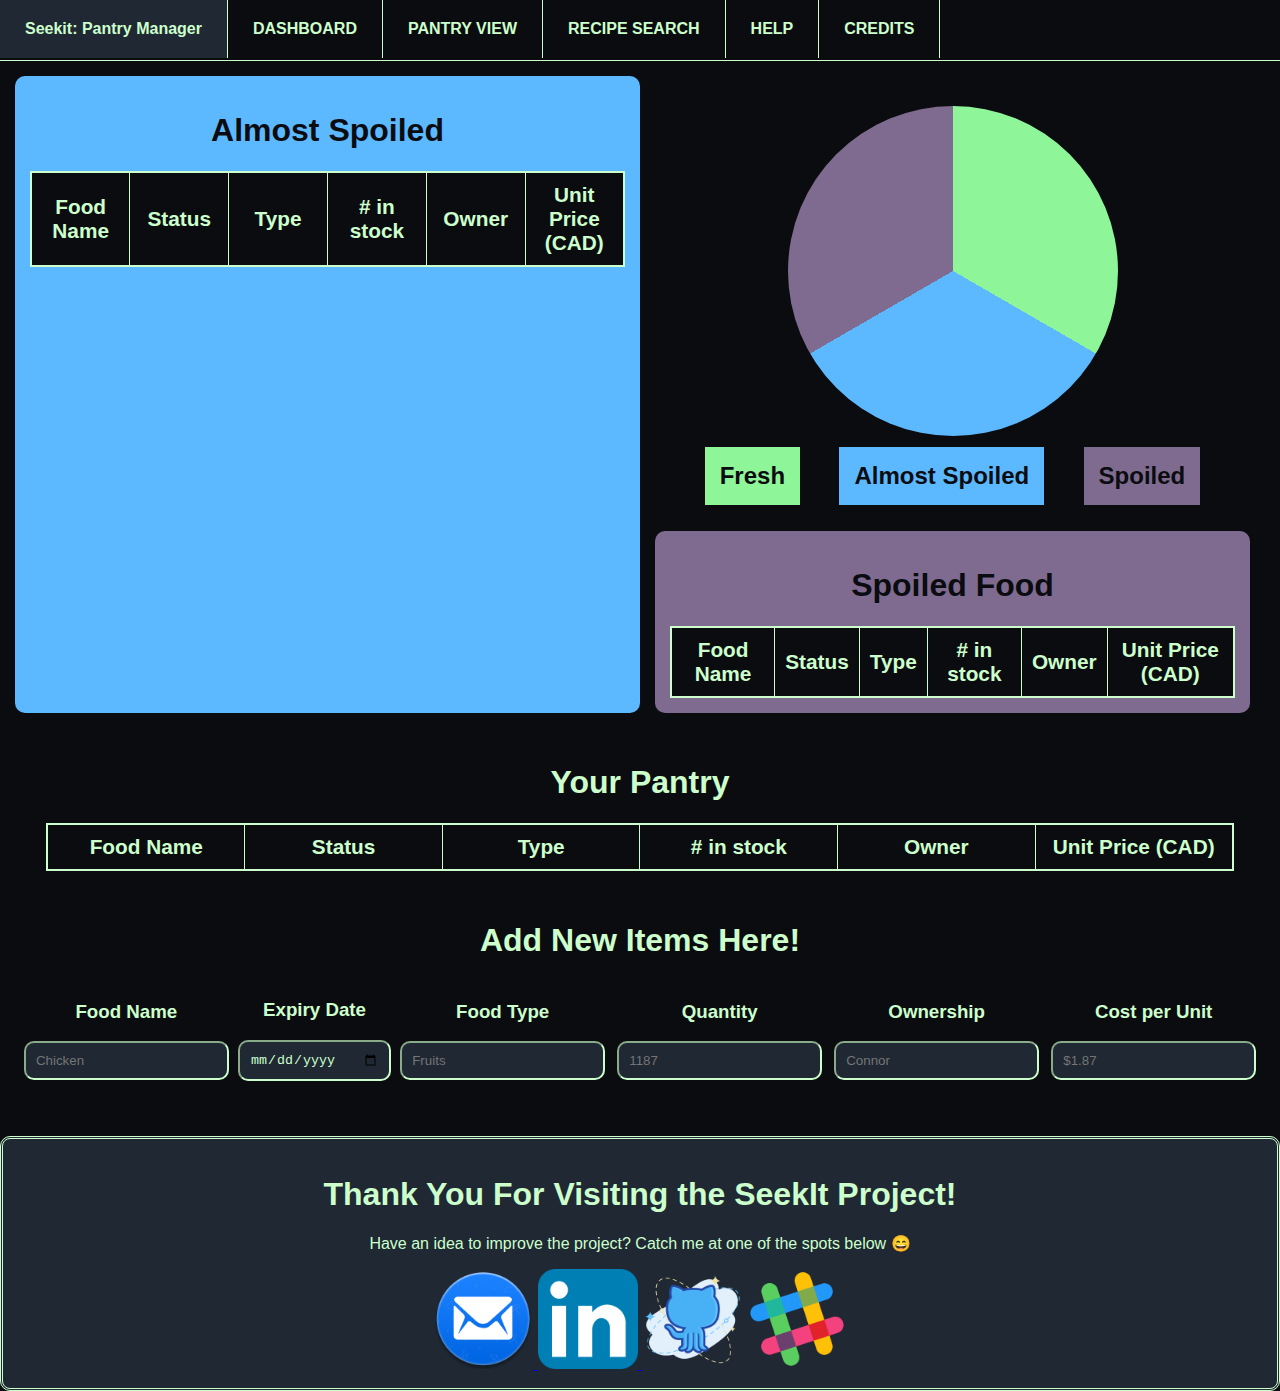
==== index.html @ d78305a6 "Created Credits page base" ====
<!DOCTYPE html>

<html>
<head>
        <title> Seekit </title>
        <link rel="stylesheet" type="text/css" href="style.css" />
        <meta charset="utf-8" />
        <script src="index.js" type="text/javascript"></script>
</head>

<body onload>

    <div id="navbar">

    <ul class="navul">
        <li> <a>Seekit: Pantry Manager</a> </li>
        <li> <a href="index.html"> DASHBOARD </a> </li>
        <li> <a href="pantry.html"> PANTRY VIEW </a> </li>
        <li> <a href="api.html"> RECIPE SEARCH </a> </li>
        <li> <a href="help.html"> HELP </a> </li>
        <li> <a href="Credits.html"> CREDITS </a> </li>
    </ul>

    </div>
  
    <div id="container" class="unbordereddiv">
        
        <div id="yellow" class="bordereddiv">
            <h1 class="heading"> Almost Spoiled </h1>

            <table id="almostexpiredfood" class="almostexpiredfood" width="100%">
                <tr>
                    <th> Food Name </th>
                    <th> Status </th>
                    <th> Type </th>
                    <th> # in stock </th>
                    <th> Owner </th>
                    <th> Unit Price (CAD) </th>
                </tr>

            </table>

        </div>

        <div id="right" class="bordereddiv">
            <div id="graphics" class="unbordereddiv">
                    <div id="pie" class="unbordereddiv">
                        
                    </div>

                    <div id="legend" class="unbordereddiv">
                        <div id="greenlegend" class="colourlegend">
                            <h2 class="freshlegendstring">Fresh</h2>
                        </div>
                        <div id="bluelegend" class="colourlegend">
                            <h2 class="aboutlegendstring"> Almost Spoiled </h2>
                        </div>
                        <div id="blacklegend" class="colourlegend">
                            <h2 class="spoillegendstring"> Spoiled</h2>
                        </div>
                    </div>
            </div>
            <div id="badness" class="unbordereddiv">
                <h1 class="heading"> Spoiled Food </h1>
                <table id="expiredfood" class="almostexpiredfood">
                    <tr>
                        <th> Food Name </th>
                        <th> Status </th>
                        <th> Type </th>
                        <th> # in stock </th>
                        <th> Owner </th>
                        <th> Unit Price (CAD) </th>
                    </tr>
                </table>

        </div>

    </div>

    </div>

    <div id="databasedash" class="unbordereddiv">
        <h1 class="heading"> Your Pantry </h1>
        <table id="database" width=95%> 
            <tr>
                <th> Food Name </th>
                <th> Status </th>
                <th> Type </th>
                <th> # in stock </th>
                <th> Owner </th>
                <th> Unit Price (CAD) </th>
            </tr>

        </table>

    </div>

    <div id="pantryform" class="unbordereddiv">
        <h1 class="heading"> Add New Items Here! </h1>
        <form id="submitform">
            <div class="pantryformheadings">
                <h3> Food Name </h3> 
            <input  id="fname" type="text" placeholder="Chicken" class="pantryform">
            </div>
            <div class="pantryformheadings">
                <h3> Expiry Date </h3> 
            <input  id="expdate" type="date" placeholder="2024-11-22" class="pantryform">
            </div>
            <div class="pantryformheadings">
                <h3> Food Type </h3> 
                <input  id="ftype" type="text" placeholder="Fruits" class="pantryform"  list="foodtypes">
                <datalist id="foodtypes">
                    <option value="Fruits"></option>
                    <option value="Vegetables"></option>
                    <option value="Starches"></option>
                    <option value="Meats or Seafood"></option>
                    <option value="Dairy"></option>
                </datalist>
            </div>
            <div class="pantryformheadings">
                <h3> Quantity </h3> 
            <input  id="numb" type="text" placeholder="1187"class="pantryform">
            </div>
            <div class="pantryformheadings">
                <h3> Ownership </h3> 
            <input  id="owns" type="text" placeholder="Connor"class="pantryform">
            </div>
            <div class="pantryformheadings">
                <h3> Cost per Unit </h3> 
            <input  id ="costpu" type="text" placeholder="$1.87"class="pantryform">
            </div>
</div>

    <div id="footer" class="bordereddiv">
        <h1> Thank You For Visiting the SeekIt Project!  </h1>
        <p> Have an idea to improve the project? Catch me at one of the spots below &#128516;</p>
        <a href="mailto:thomas.j.lee.2219@gmail.com"> <img src="Assets/images/email.png" wdith="100" height="100" alt="email_link"> </a>
        <a href="https://www.linkedin.com/in/thomas-lee-7099b0294/"> <img src="Assets/images/Linkdin.png" width="100" height="100" alt="linkedin_link"> </a>
        <a href="https://github.com/Mottlly/SeekitStart"> <img src="Assets/images/Github.png" width="100" height="100" alt="github_link"></a>
        <a href="https://getcodingcommunity.slack.com/team/U060312UJAX"> <img src="Assets/images/slack.png" width="100" height="100" alt="slack_link"></a>

    </div>

    <script src="index.js">


     </script>
    </body>




</html>
---- style.css ----
body {
font-family:'tahoma', sans-serif;
background-color: #0B0C10;
color:#CCFFCC;
margin:0px;

}

#badness {
background-color:#7E6B8F;
color:#0B0C10;
border-radius: 10px;
min-height: 0;
min-width: 0;
overflow:hidden;
overflow-y:scroll;
max-height: 25vh;

}

#yellow {
background-color:#5CB8FF;
border:none;
color:#0B0C10;
display:flex;
flex: 1;
flex-direction:column;
min-width:500px;

}

#pie {
background-color:#0B0C10;
width:300px;
height:300px;
border-radius:50%;
background: conic-gradient(#8FF599 0.00% 33.33333333333333%, #5CB8FF 33.33333333333333% 66.66666666666666%, #7E6B8F 66.66666666666666% 100% );;
align-self:center;

}

#graphics {
display:flex;
flex-direction:column;
}

#legend {
display:flex;
justify-content:space-around;
align-items: center;
}


#databasedash{
background-color:#0B0C10;
max-height:400px;
overflow-y:scroll;
}

#databasemain{
    background-color:#0B0C10;
    overflow-y:scroll;
    height:70vh;
}

#navbar {
margin:0;
padding:0;
min-height:60px;
border-bottom: solid 1px #CCFFCC;

}

#container {
display:flex;
flex-wrap:wrap;
}

#right {
display:flex;
flex:1;
flex-direction: column;
align-self:center;
width:auto;
border:none;
padding-bottom:0;
}

#footer {
    bottom:0;
    text-align:center;
    background-color:#1F2833;
    padding: 15px;
}

#footerapi {
    bottom:0;
    text-align:center;
    align-self: center;
    background-color:#1F2833;
    padding: 15px;
    width: -webkit-fill-available;
}

#expander {
font-size:1.5em;
height:70vh;
padding:30px;
border-radius: 10px;
border-style: double;
border-color:#CCFFCC;
display:flex;
flex-direction:column;
gap:3em;
overflow-y:scroll;
}

#submitform {
    display: flex;
    padding-bottom: 40px;
    gap: 1em;
    align-items: center;
    justify-content: center;
}

#pantryformbut {
    display:flex;
    justify-content:center;
    gap:2em;
}

#greenbox {
background-color:#8FF599;
width:30px;
}

#bluebox {
background-color:#5CB8FF;
width:30px;
}

#blackbox {
background-color:#7E6B8F;
width:30px;
}

.recipetitle {
text-align: center;
}

#edamam-badge {
    display: flex;
    justify-content: center;
}

#recipetitle2 {
    display: flex;
    text-align: center;
    flex-direction: column;
    justify-content: center;
    }

#recipesearcher {
    display: flex;
    min-height: 5vh;
    flex-direction: column;
    align-items: center;
}

#apidisplay {
    display: flex;
    flex-direction: column;
    justify-content: space-between;
    align-items: center;
}

#recipes {
    display: flex;
    justify-self: center;
    background-color: #0B0C10;
    overflow-y: scroll;
    max-height:60vh;
    width: 90%;
    flex-direction: column;
    justify-content: flex-start;
    padding: 3vw;
    margin: 20px;
}

#apisearch {
    margin-bottom:15px;
}

#apisearchbutton {
max-height:max-content;
}

table {
vertical-align: middle;
margin-left:auto;
margin-right:auto;
border: 2px #CCFFCC solid;
border-collapse:collapse;
font-size:1.3em;
background-color:#0B0C10;
max-height:100%;
table-layout:fixed;

}

.almostexpiredfood {
    vertical-align: middle;
    margin-left:auto;
    margin-right:auto;
    border-collapse:collapse;
    font-size:1.3em;
    color:#CCFFCC;
    background-color:#5CB8FF;
    max-height:100%;
    table-layout:fixed;
    
    }

.almostexpiredfood td {
    background-color: #5CB8FF;
}


td {
border: 1px solid #CCFFCC;
padding: 10px;
text-align: center;
overflow:hidden;
text-overflow:ellipsis;
white-space:nowrap;
}

th {
border: 1px solid #CCFFCC;
padding: 10px;
text-align: center;
background-color:#0B0C10;
overflow:hidden;
text-overflow:ellipsis;

}

tr:nth-child(even) td {
    background-color: #1F2833;
}

tr:nth-child(odd) td {
    background-color:#0B0C10;
}

li {
float:left;
border-right:solid 1px #CCFFCC;

}

li a {
display:block;
color:#CCFFCC;
text-align:center;
padding: 20px 25px;
text-decoration:solid;
font-weight:bold;

}

li a:hover {
    background-color:#1F2833;
}

.heading {
text-align:center;
margin-left:auto;
margin-right:auto;
font-weight:bold;

}

.navul {
    position:fixed;
    top:0;
    width:100%;
    background-color:#0B0C10;
    list-style-type: none;
    margin: 0px;
    padding: 0px;
    overflow:hidden;
}

.bordereddiv {
border-radius: 10px;
border-style: double;
border-color:#CCFFCC;
padding:15px;
}

    .bordereddiv::-webkit-scrollbar {
        width: 10px;
        height: 10px;
    }

    .borderddiv::-webkit-scrollbar-thumb {
    background-color:#CCFFCC;
    border-radius: 5px;
    }

    .bordereddiv::-webkit-scrollbar-track {
    background-color:#1F2833;
    border:1px solid #45A29E;
    }

    .bordereddiv::-webkit-scrollbar-button {
    background-color:#45A29E;
    border-radius:5px;
    }

.unbordereddiv {
padding:15px; 
}
.unbordereddiv::-webkit-scrollbar {
    width: 10px;
    height: 10px;
}

.unborderddiv::-webkit-scrollbar-thumb {
background-color:#CCFFCC;
border-radius: 5px;
}

.unbordereddiv::-webkit-scrollbar-track {
background-color:#1F2833;
border:1px solid #45A29E;
}

.unbordereddiv::-webkit-scrollbar-button {
background-color:#45A29E;
border-radius:5px;
}

.database_form {
    padding:0;
}

.colourlegend {
    display:flex;
    flex-wrap: nowrap;
    flex-direction: row;
    align-items: center;
    height:30px;
    padding:10px; 
}

.freshlegendstring {
    padding:15px;
    color: #0B0C10;
    background-color:#8FF599;
}

.aboutlegendstring {
    padding:15px;
    background-color:#5CB8FF;
    color: #0B0C10;
}

.spoillegendstring {
    padding:15px;
    background-color:#7E6B8F;
    color:#0B0C10;
}

input[type="text"] {
    width: 90%;
    height: 99%;
    background-color:#1F2833;
    color:#CCFFCC;

}

input[type="apitext"] {
    width: 90%;
    height: 99%;
    background-color:#1F2833;
    color:#CCFFCC;
    font-size: x-large;

}

input[type="date"] {
    width: 90%;
    height: 99%;
    background-color:#1F2833;
    color:#CCFFCC;
}


details {
    user-select: none;
    margin-left:50px;
}

details>summary span.icon {
    width: 24px;
    height: 24px;
    transition: all 1s;
    margin-left:auto;
}

details[open] summary span.icon [
    transform: rotate(180deg);
]

summary {
    display: flex;
    cursor: pointer;
  }
  
  summary::-webkit-details-marker {
    display: none;
    margin-left: 100px;
  }

.help_list {
display:flex;
flex-direction:column;
}

.pantryform {
width:30px;
height:auto;
padding:10px;
border-color:#CCFFCC;
color:#CCFFCC;
border-radius:10px;

}

.apiform {
width:30px;
height:auto;
padding:10px;
border-color:#CCFFCC;
color:#CCFFCC;
border-radius:10px;

}

.button {
    background-color:#1F2833;
    color:#CCFFCC;
    border-style:double;
    font-size:1.5em;
    border-radius:10px;
    border-color:#CCFFCC;
}

.deletebutton {
    background-color:#1F2833;
    color:red;
    border-style:double;
    font-size:0.75em;
    border-radius:10px;
    border-color:red;  
}

.wideimage {
    max-width: 100%;
    height:5%;
}

.recipediv {
    display: flex;
    margin-bottom: 20px;
    min-width: 80%;
    align-items: flex-start;
    justify-content: center;
    padding-right: 2.5%;
}

.ingredientdiv {
    display: flex;
    margin-bottom: 20px;
    flex-wrap: nowrap;
    flex-direction:column;
    justify-content: space-around;
    align-items: flex-start;
    padding-left:10%;
    font-size: x-large;
}

.recipetitlediv {
    display: flex;
    margin-bottom: 20px;
    flex-wrap: nowrap;
    flex-direction: row;
    min-width: 85%;
    justify-content: space-around;
    align-items: flex-start;
    font-size:xx-large;
    text-decoration: underline;
}

.recipeleft {
    display: flex;
    margin-bottom: 20px;
    flex-direction: column;
    align-items: center;
}

.recipecontainer {
    display: flex;
    flex-direction: column;
    margin-bottom: 20px;
    align-items: center;
}

.recipelist {
    display: flex;
    flex-direction:column;
    align-items: flex-start;
    margin-bottom: 20px;
    font-size: x-large;
}

.pantryformheadings {
    display: flex;
    flex-direction: column;
    flex-wrap: nowrap;
    justify-content: space-around;
    align-items: center;
}
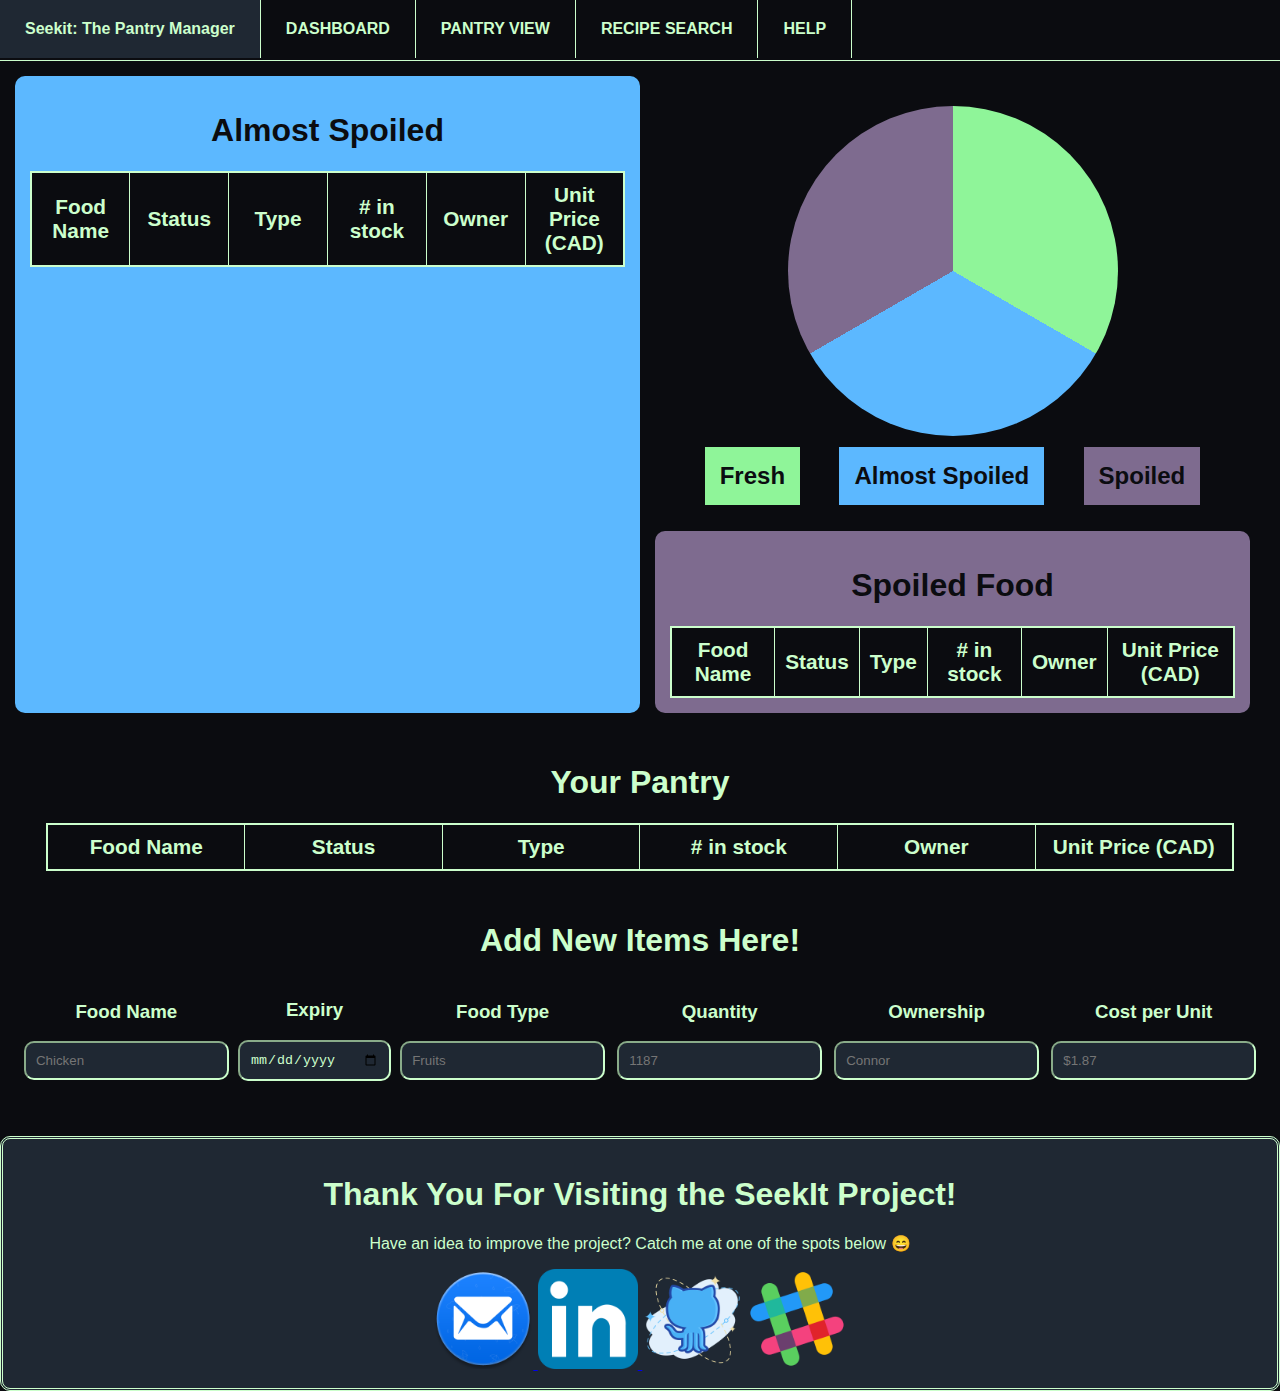
==== commit 4b64855d: "test" ====
--- a/index.html
+++ b/index.html
@@ -13,12 +13,11 @@
     <div id="navbar">
 
     <ul class="navul">
-        <li> <a>Seekit: Pantry Manager</a> </li>
+        <li> <a>Seekit: The Pantry Manager</a> </li>
         <li> <a href="index.html"> DASHBOARD </a> </li>
         <li> <a href="pantry.html"> PANTRY VIEW </a> </li>
         <li> <a href="api.html"> RECIPE SEARCH </a> </li>
         <li> <a href="help.html"> HELP </a> </li>
-        <li> <a href="Credits.html"> CREDITS </a> </li>
     </ul>
 
     </div>
@@ -103,7 +102,7 @@
             <input  id="fname" type="text" placeholder="Chicken" class="pantryform">
             </div>
             <div class="pantryformheadings">
-                <h3> Expiry Date </h3> 
+                <h3> Expiry </h3> 
             <input  id="expdate" type="date" placeholder="2024-11-22" class="pantryform">
             </div>
             <div class="pantryformheadings">
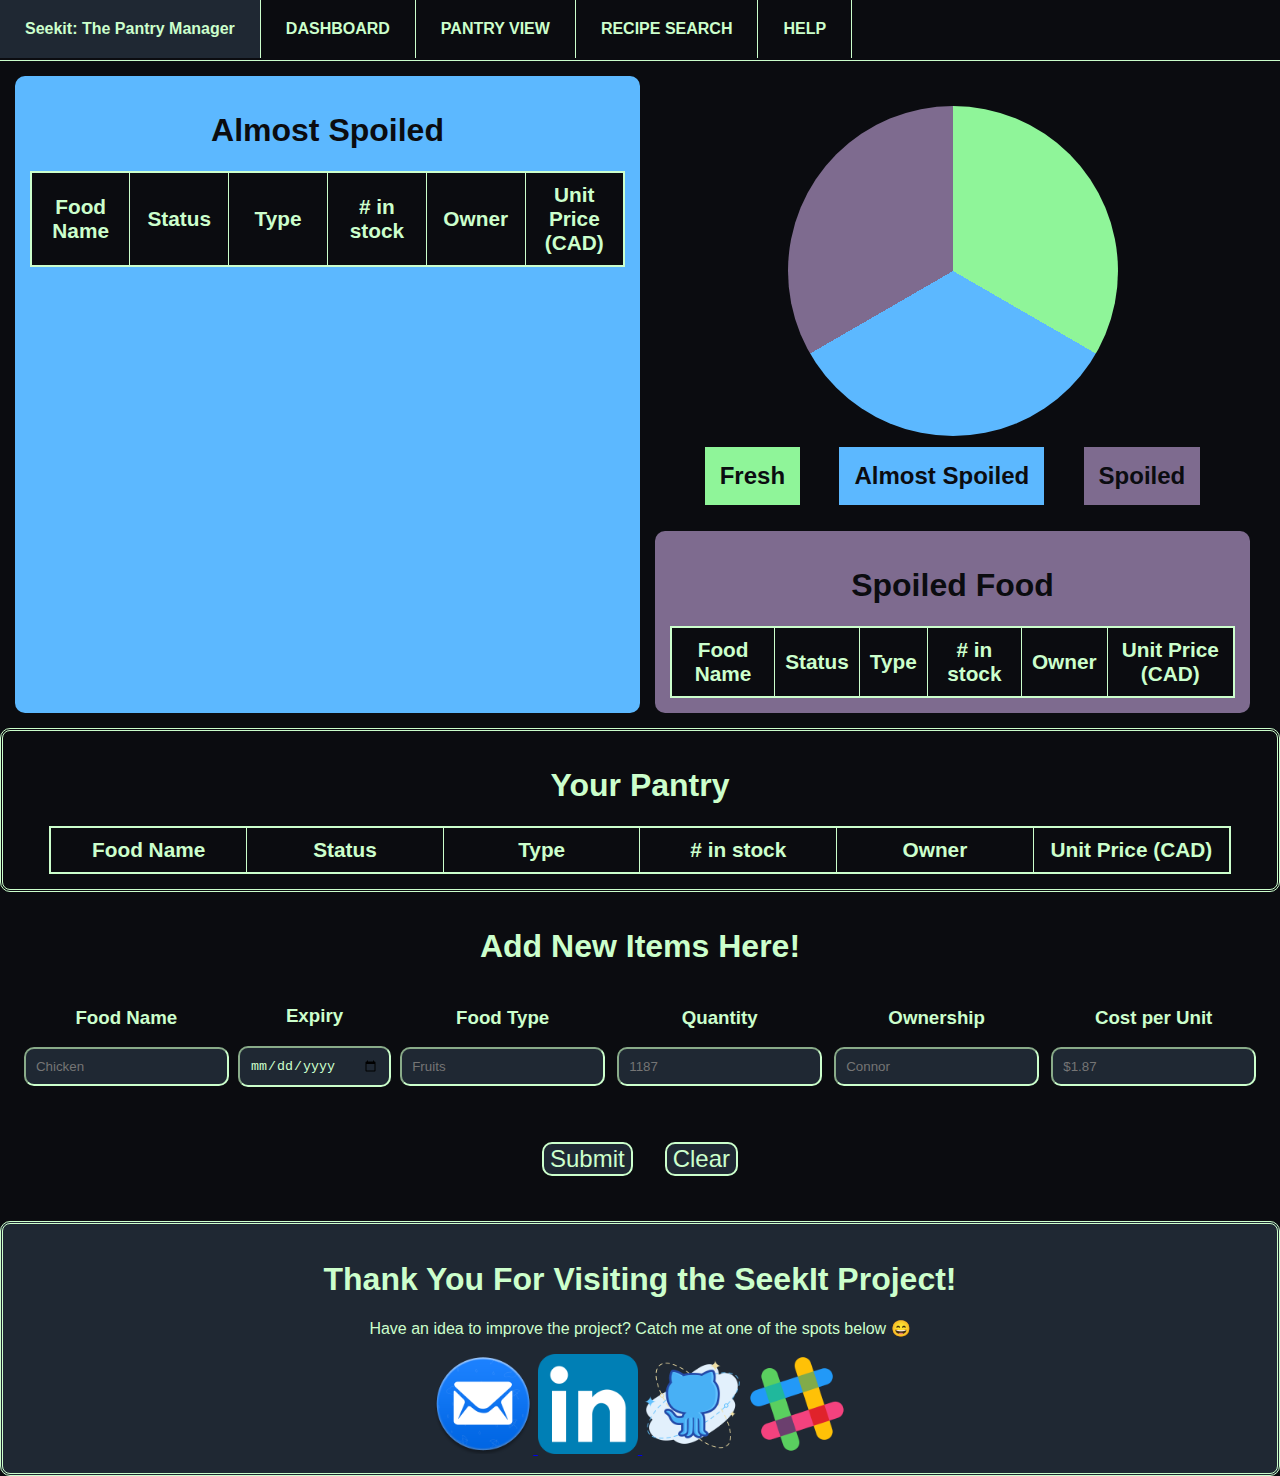
==== commit adb3b503: "last finishing touches" ====
--- a/index.html
+++ b/index.html
@@ -127,8 +127,12 @@
             <div class="pantryformheadings">
                 <h3> Cost per Unit </h3> 
             <input  id ="costpu" type="text" placeholder="$1.87"class="pantryform">
-            </div>
+            </div>          
 </div>
+<div id="dashformbut">
+    <button id="submititem" class="button" type="button" onclick="StoreFood()">Submit</button>
+    <button id="clearitem" class="button" type="button" onclick="ClearForm()">Clear</button>
+    </div>
 
     <div id="footer" class="bordereddiv">
         <h1> Thank You For Visiting the SeekIt Project!  </h1>
--- a/style.css
+++ b/style.css
@@ -55,6 +55,9 @@
 background-color:#0B0C10;
 max-height:400px;
 overflow-y:scroll;
+border-radius: 10px;
+border-style: double;
+border-color:#CCFFCC;
 }
 
 #databasemain{
@@ -129,6 +132,13 @@
     gap:2em;
 }
 
+#dashformbut {
+    display:flex;
+    justify-content:center;
+    gap:2em;
+    margin-bottom:45px;
+}
+
 #greenbox {
 background-color:#8FF599;
 width:30px;
@@ -144,7 +154,7 @@
 width:30px;
 }
 
-.recipetitle {
+#recipetitle {
 text-align: center;
 }
 
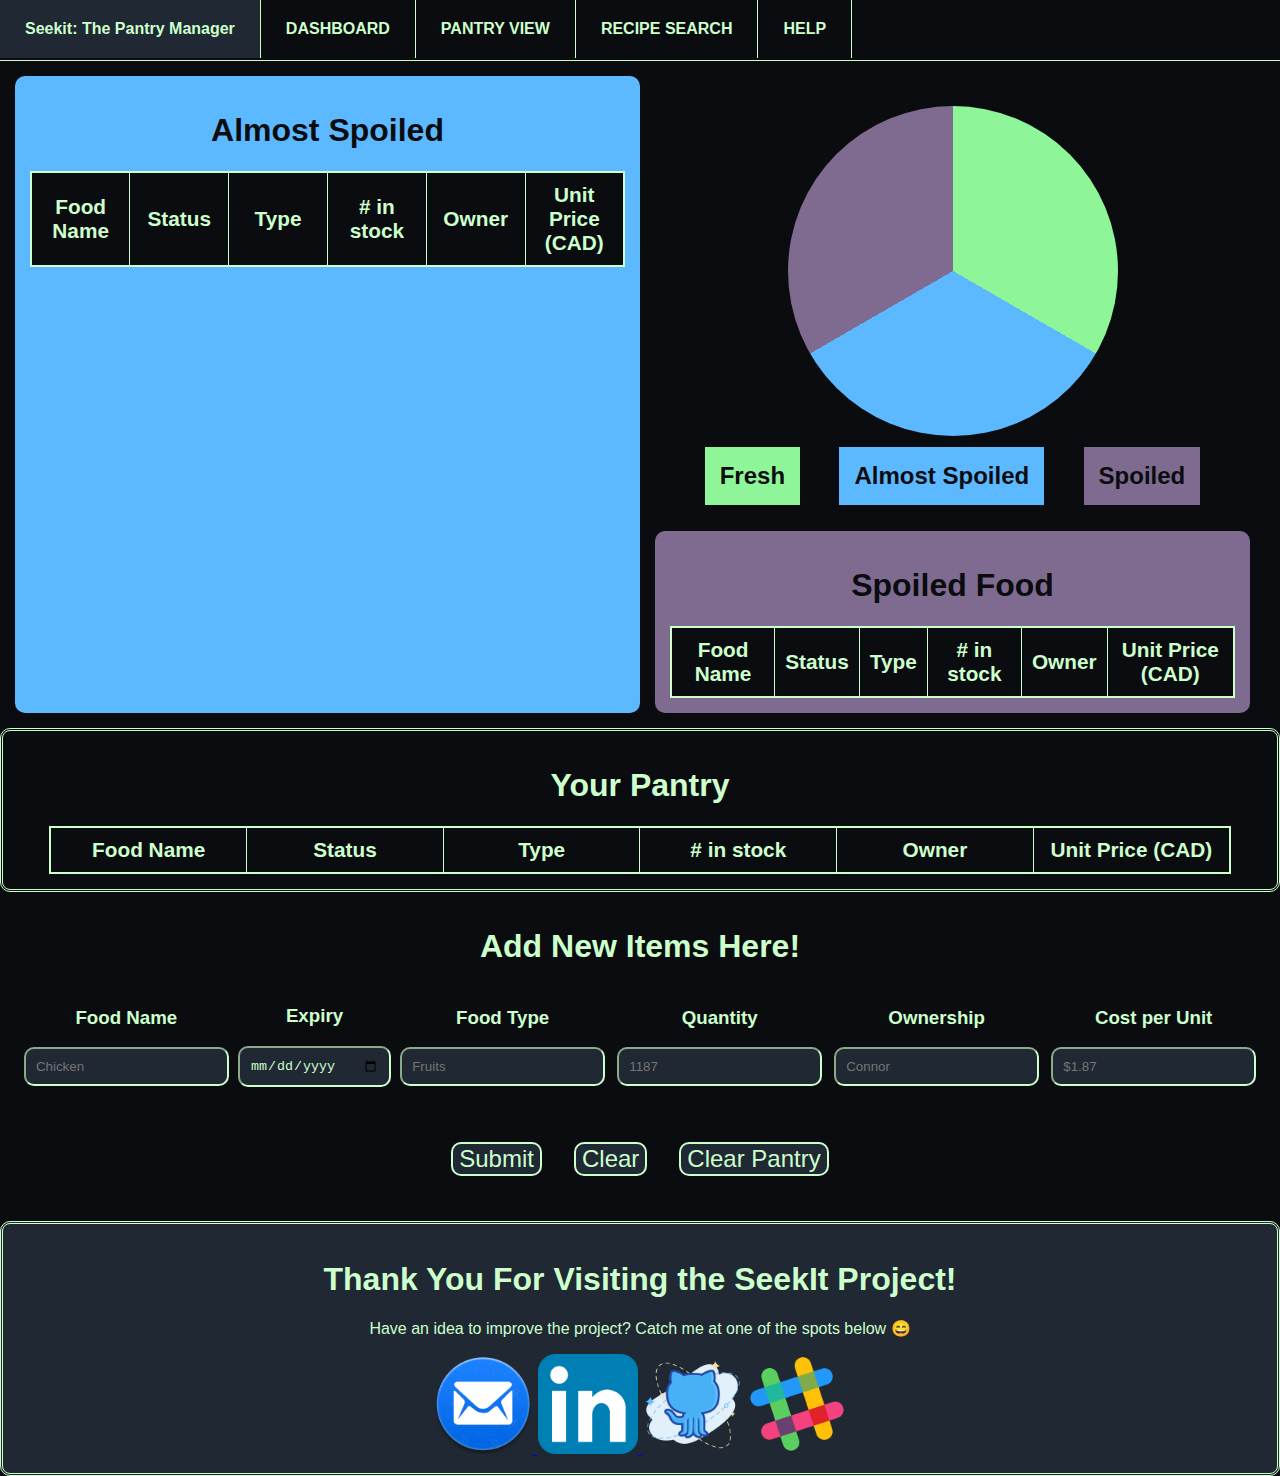
==== commit 17a1a5a9: "for some reason clear button was gone, re-added" ====
--- a/index.html
+++ b/index.html
@@ -132,6 +132,7 @@
 <div id="dashformbut">
     <button id="submititem" class="button" type="button" onclick="StoreFood()">Submit</button>
     <button id="clearitem" class="button" type="button" onclick="ClearForm()">Clear</button>
+    <button id="clearitem" class="button" type="button" onclick="ClearPantry()">Clear Pantry</button>
     </div>
 
     <div id="footer" class="bordereddiv">
--- a/style.css
+++ b/style.css
@@ -137,6 +137,14 @@
     justify-content:center;
     gap:2em;
     margin-bottom:45px;
+}
+
+#submititem {
+
+}
+
+#clearitem {
+    
 }
 
 #greenbox {
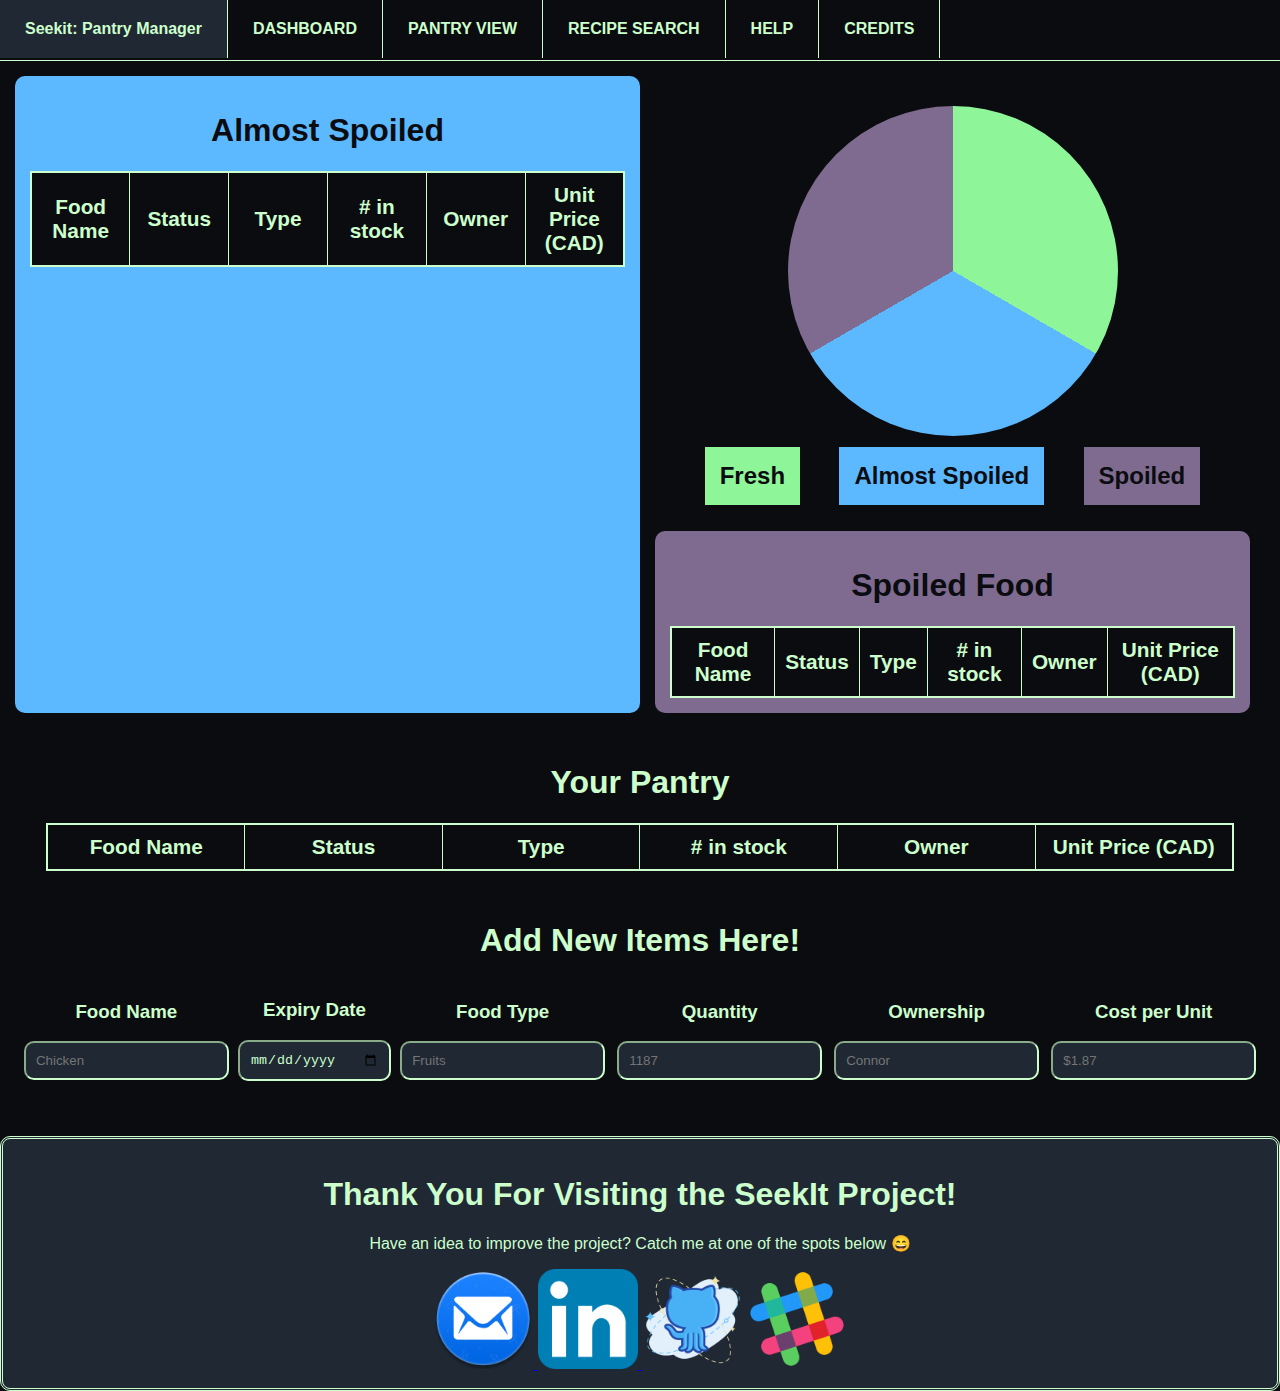
==== commit d4d3b1d8: "fixed wrapping and added jenna credits" ====
--- a/index.html
+++ b/index.html
@@ -13,11 +13,12 @@
     <div id="navbar">
 
     <ul class="navul">
-        <li> <a>Seekit: The Pantry Manager</a> </li>
+        <li> <a>Seekit: Pantry Manager</a> </li>
         <li> <a href="index.html"> DASHBOARD </a> </li>
         <li> <a href="pantry.html"> PANTRY VIEW </a> </li>
         <li> <a href="api.html"> RECIPE SEARCH </a> </li>
         <li> <a href="help.html"> HELP </a> </li>
+        <li> <a href="Credits.html"> CREDITS </a> </li>
     </ul>
 
     </div>
@@ -98,15 +99,15 @@
         <h1 class="heading"> Add New Items Here! </h1>
         <form id="submitform">
             <div class="pantryformheadings">
-                <h3> Food Name </h3> 
+                <h3 class="pantryformheadinglabel"> Food Name </h3> 
             <input  id="fname" type="text" placeholder="Chicken" class="pantryform">
             </div>
             <div class="pantryformheadings">
-                <h3> Expiry </h3> 
+                <h3 class="pantryformheadinglabel"> Expiry Date </h3> 
             <input  id="expdate" type="date" placeholder="2024-11-22" class="pantryform">
             </div>
             <div class="pantryformheadings">
-                <h3> Food Type </h3> 
+                <h3 class="pantryformheadinglabel"> Food Type </h3> 
                 <input  id="ftype" type="text" placeholder="Fruits" class="pantryform"  list="foodtypes">
                 <datalist id="foodtypes">
                     <option value="Fruits"></option>
@@ -117,23 +118,18 @@
                 </datalist>
             </div>
             <div class="pantryformheadings">
-                <h3> Quantity </h3> 
+                <h3 class="pantryformheadinglabel"> Quantity </h3> 
             <input  id="numb" type="text" placeholder="1187"class="pantryform">
             </div>
             <div class="pantryformheadings">
-                <h3> Ownership </h3> 
+                <h3 class="pantryformheadinglabel"> Ownership </h3> 
             <input  id="owns" type="text" placeholder="Connor"class="pantryform">
             </div>
             <div class="pantryformheadings">
-                <h3> Cost per Unit </h3> 
+                <h3 class="pantryformheadinglabel"> Cost per Unit </h3> 
             <input  id ="costpu" type="text" placeholder="$1.87"class="pantryform">
-            </div>          
+            </div>
 </div>
-<div id="dashformbut">
-    <button id="submititem" class="button" type="button" onclick="StoreFood()">Submit</button>
-    <button id="clearitem" class="button" type="button" onclick="ClearForm()">Clear</button>
-    <button id="clearitem" class="button" type="button" onclick="ClearPantry()">Clear Pantry</button>
-    </div>
 
     <div id="footer" class="bordereddiv">
         <h1> Thank You For Visiting the SeekIt Project!  </h1>
--- a/style.css
+++ b/style.css
@@ -55,9 +55,6 @@
 background-color:#0B0C10;
 max-height:400px;
 overflow-y:scroll;
-border-radius: 10px;
-border-style: double;
-border-color:#CCFFCC;
 }
 
 #databasemain{
@@ -132,21 +129,6 @@
     gap:2em;
 }
 
-#dashformbut {
-    display:flex;
-    justify-content:center;
-    gap:2em;
-    margin-bottom:45px;
-}
-
-#submititem {
-
-}
-
-#clearitem {
-    
-}
-
 #greenbox {
 background-color:#8FF599;
 width:30px;
@@ -162,7 +144,7 @@
 width:30px;
 }
 
-#recipetitle {
+.recipetitle {
 text-align: center;
 }
 
@@ -297,10 +279,13 @@
 margin-right:auto;
 font-weight:bold;
 
+
 }
 
 .navul {
     position:fixed;
+    display:flex;
+    flex-wrap:nowrap;
     top:0;
     width:100%;
     background-color:#0B0C10;
@@ -377,18 +362,24 @@
     padding:15px;
     color: #0B0C10;
     background-color:#8FF599;
+    text-wrap: nowrap;
+    text-overflow: ellipsis;
 }
 
 .aboutlegendstring {
     padding:15px;
     background-color:#5CB8FF;
     color: #0B0C10;
+    text-wrap: nowrap;
+    text-overflow: ellipsis;
 }
 
 .spoillegendstring {
     padding:15px;
     background-color:#7E6B8F;
     color:#0B0C10;
+    text-wrap: nowrap;
+    text-overflow: ellipsis;
 }
 
 input[type="text"] {
@@ -550,4 +541,19 @@
     flex-wrap: nowrap;
     justify-content: space-around;
     align-items: center;
+}
+
+.pantryformheadinglabel {
+    text-wrap:nowrap;
+    text-overflow: ellipsis;
+}
+
+.creditsmaindiv {
+    display:flex;
+    flex-direction:row;
+    margin-left:50px;
+}
+
+.creditstitlediv {
+    margin-left:50px;
 }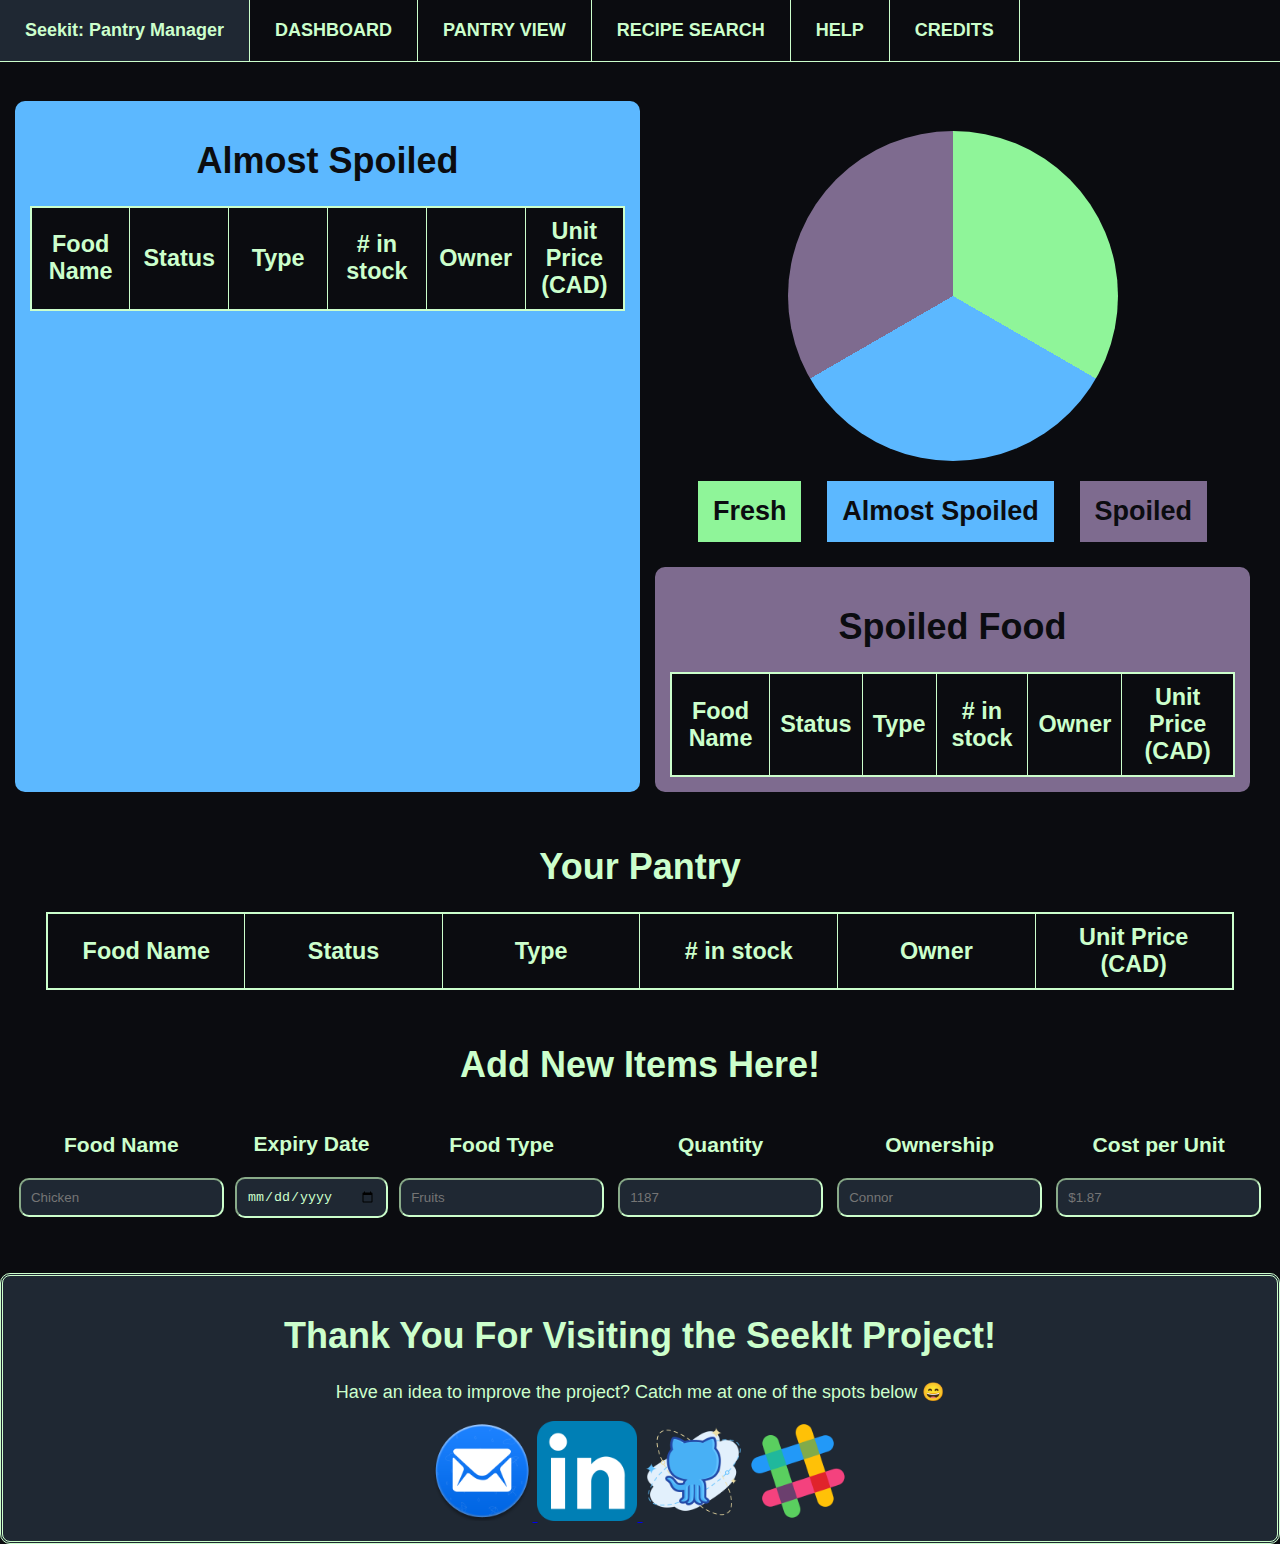
==== commit 0430b8aa: "classes added to lis...maybe?" ====
--- a/index.html
+++ b/index.html
@@ -13,12 +13,12 @@
     <div id="navbar">
 
     <ul class="navul">
-        <li> <a>Seekit: Pantry Manager</a> </li>
-        <li> <a href="index.html"> DASHBOARD </a> </li>
-        <li> <a href="pantry.html"> PANTRY VIEW </a> </li>
-        <li> <a href="api.html"> RECIPE SEARCH </a> </li>
-        <li> <a href="help.html"> HELP </a> </li>
-        <li> <a href="Credits.html"> CREDITS </a> </li>
+        <li class="navli"> <a>Seekit: Pantry Manager</a> </li>
+        <li class="navli"> <a href="index.html"> DASHBOARD </a> </li>
+        <li class="navli"> <a href="pantry.html"> PANTRY VIEW </a> </li>
+        <li class="navli"> <a href="api.html"> RECIPE SEARCH </a> </li>
+        <li class="navli"> <a href="help.html"> HELP </a> </li>
+        <li class="navli"> <a href="Credits.html"> CREDITS </a> </li>
     </ul>
 
     </div>
--- a/style.css
+++ b/style.css
@@ -3,6 +3,7 @@
 background-color: #0B0C10;
 color:#CCFFCC;
 margin:0px;
+font-size: calc(13px + 0.390625vw);
 
 }
 
@@ -48,6 +49,7 @@
 display:flex;
 justify-content:space-around;
 align-items: center;
+margin-top:2%;
 }
 
 
@@ -67,13 +69,13 @@
 margin:0;
 padding:0;
 min-height:60px;
-border-bottom: solid 1px #CCFFCC;
 
 }
 
 #container {
 display:flex;
 flex-wrap:wrap;
+margin-top:2%;
 }
 
 #right {
@@ -193,6 +195,19 @@
 
 #apisearchbutton {
 max-height:max-content;
+}
+
+#creditscontainer {
+    display:flex;
+    flex-direction: column;
+}
+
+#creditsfooter {
+    margin-top:3%;
+    bottom:0;
+    text-align:center;
+    background-color:#1F2833;
+    padding: 15px;  
 }
 
 table {
@@ -287,12 +302,19 @@
     display:flex;
     flex-wrap:nowrap;
     top:0;
-    width:100%;
+    width:100vw;
     background-color:#0B0C10;
     list-style-type: none;
     margin: 0px;
+    margin-bottom:1%;
     padding: 0px;
     overflow:hidden;
+    border-bottom: solid 1px #CCFFCC;
+}
+
+.navli {
+text-wrap: nowrap;
+width:min-content;
 }
 
 .bordereddiv {
@@ -551,9 +573,22 @@
 .creditsmaindiv {
     display:flex;
     flex-direction:row;
-    margin-left:50px;
+    margin-left:5%;
 }
 
 .creditstitlediv {
-    margin-left:50px;
+    margin-left:5%;
+}
+
+.creditsstories {
+    margin-left:3%;
+    margin-right:3%;
+}
+
+.creditindcontainer {
+    max-height:40%;
+}
+
+.creditlinks {
+    text-align:center
 }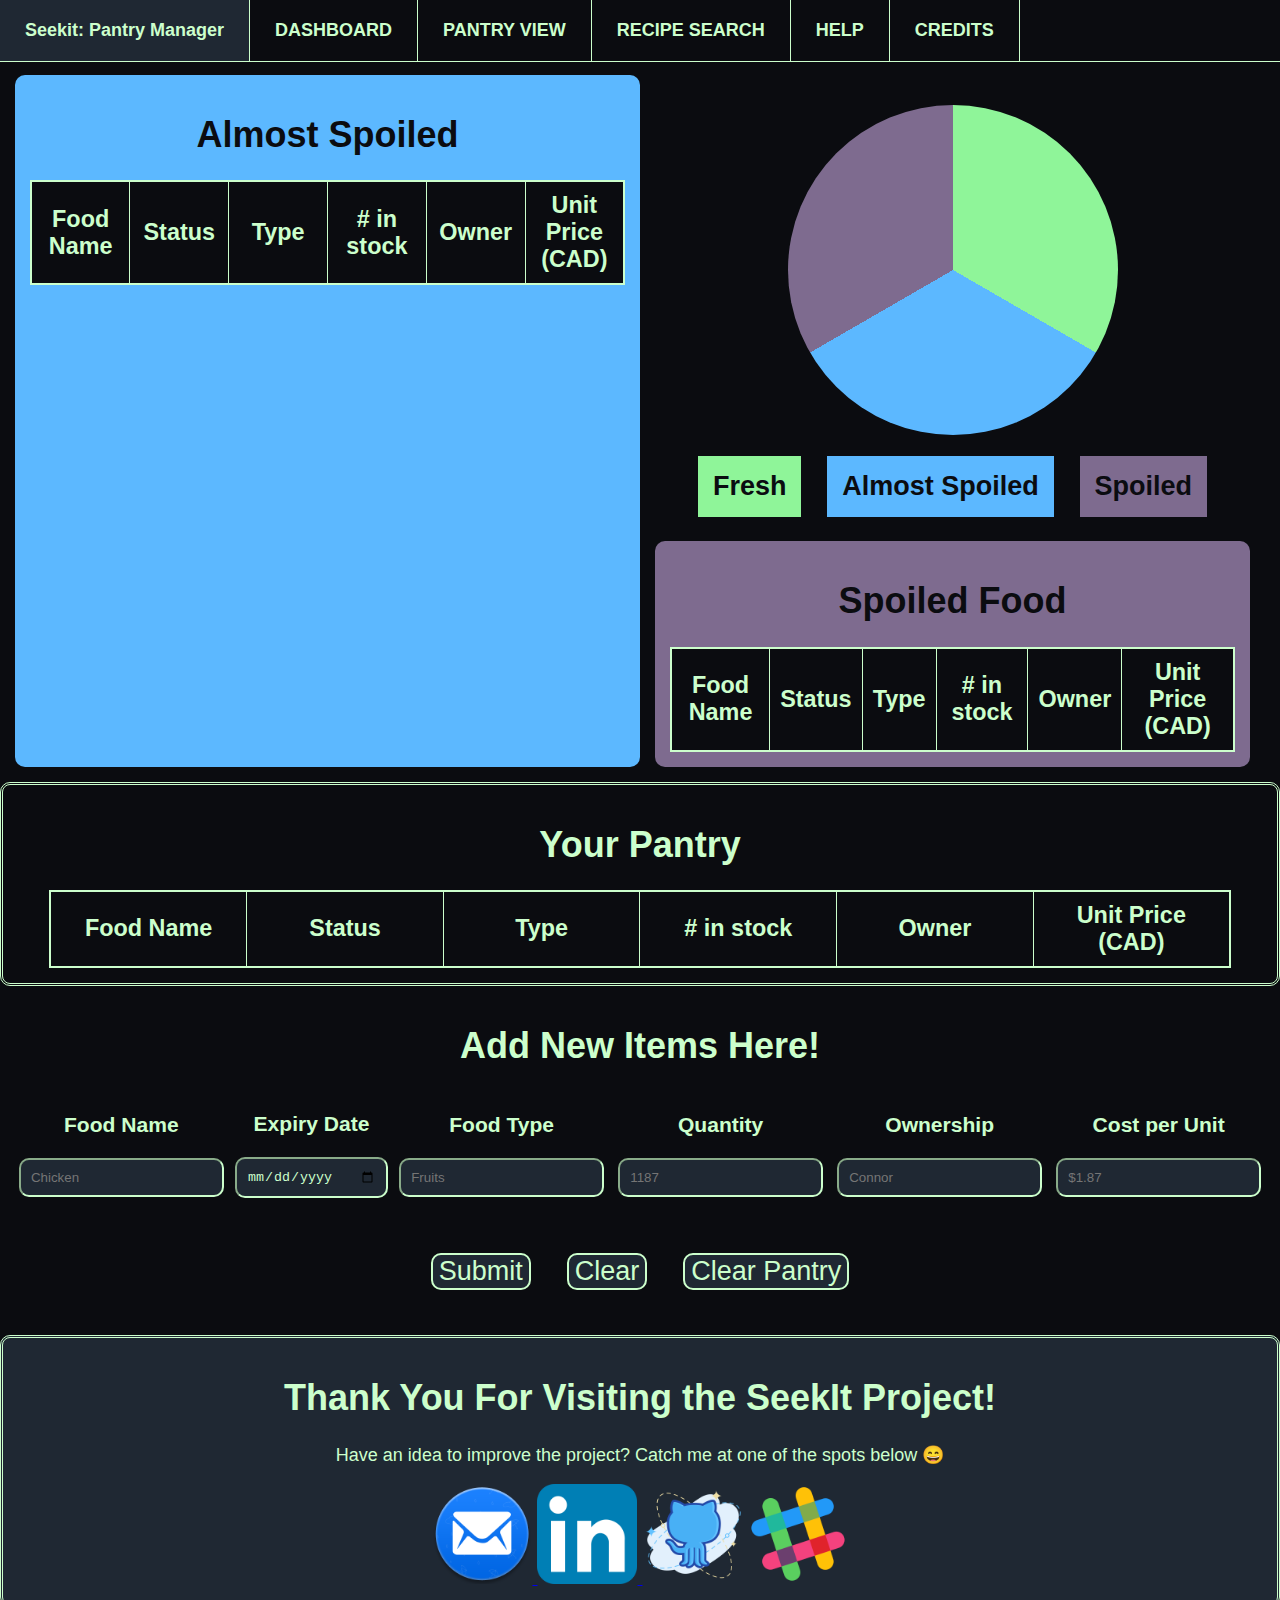
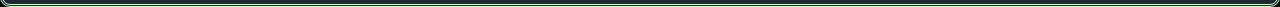
==== commit a2e1cc2b: "Merge branch 'main' into Credits" ====
--- a/index.html
+++ b/index.html
@@ -128,8 +128,13 @@
             <div class="pantryformheadings">
                 <h3 class="pantryformheadinglabel"> Cost per Unit </h3> 
             <input  id ="costpu" type="text" placeholder="$1.87"class="pantryform">
-            </div>
+            </div>          
 </div>
+<div id="dashformbut">
+    <button id="submititem" class="button" type="button" onclick="StoreFood()">Submit</button>
+    <button id="clearitem" class="button" type="button" onclick="ClearForm()">Clear</button>
+    <button id="clearpantry" class="button" type="button" onclick="ClearPantry()">Clear Pantry</button>
+    </div>
 
     <div id="footer" class="bordereddiv">
         <h1> Thank You For Visiting the SeekIt Project!  </h1>
--- a/style.css
+++ b/style.css
@@ -57,6 +57,9 @@
 background-color:#0B0C10;
 max-height:400px;
 overflow-y:scroll;
+border-radius: 10px;
+border-style: double;
+border-color:#CCFFCC;
 }
 
 #databasemain{
@@ -68,7 +71,7 @@
 #navbar {
 margin:0;
 padding:0;
-min-height:60px;
+margin-bottom: 60px;
 
 }
 
@@ -131,6 +134,25 @@
     gap:2em;
 }
 
+#dashformbut {
+    display:flex;
+    justify-content:center;
+    gap:2em;
+    margin-bottom:45px;
+}
+
+#submititem {
+    cursor: pointer;
+}
+
+#clearitem {
+    cursor: pointer;
+}
+
+#clearpantry {
+    cursor: pointer;
+}
+
 #greenbox {
 background-color:#8FF599;
 width:30px;
@@ -195,6 +217,7 @@
 
 #apisearchbutton {
 max-height:max-content;
+    cursor: pointer;
 }
 
 #creditscontainer {
